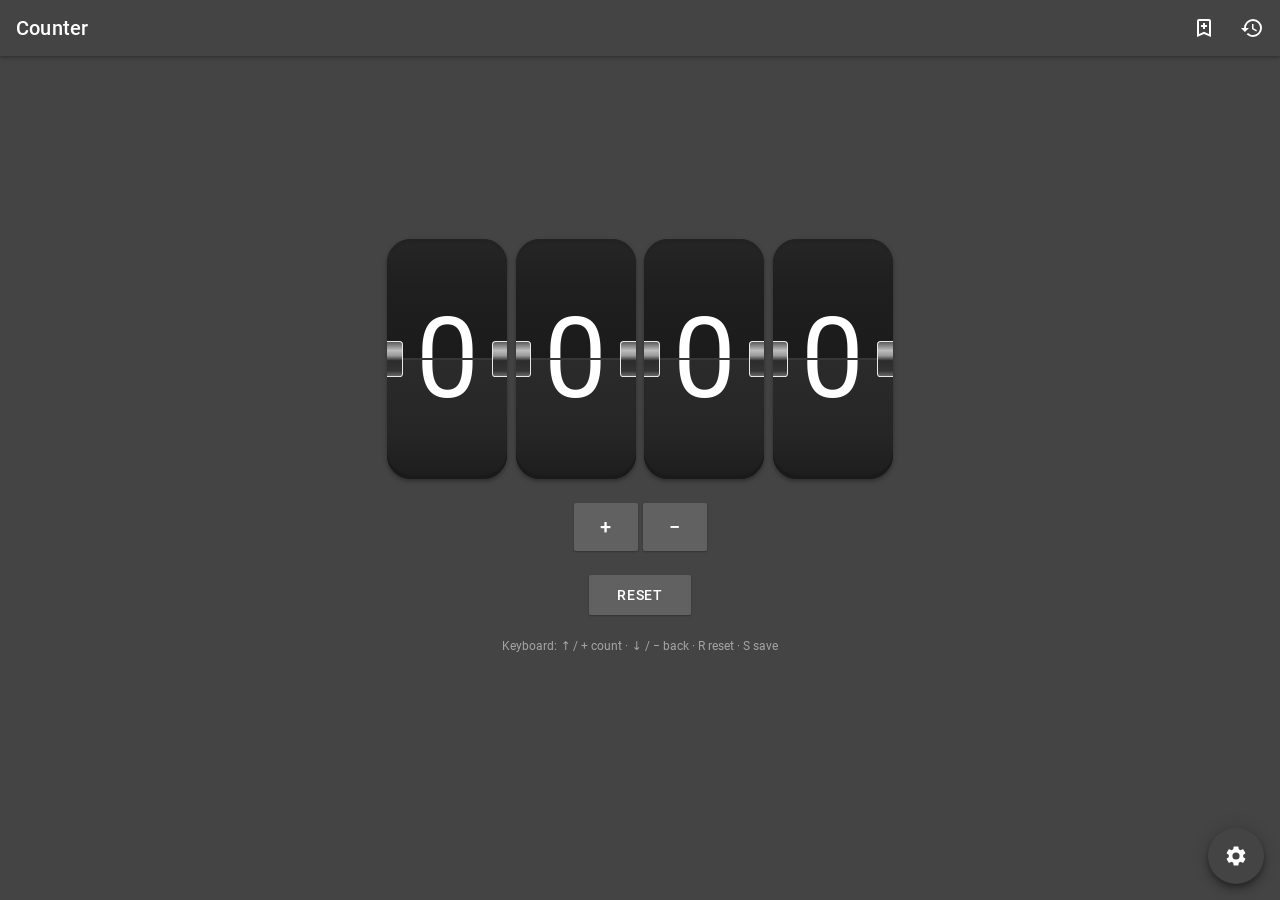
==== web/index.html @ b93887cb "Add web edition of Counter (PWA for Cloudflare Pages) Rebuilds the Sketchware Android app as a stati" ====
<!doctype html>
<html lang="de">
<head>
  <meta charset="utf-8">
  <meta name="viewport" content="width=device-width, initial-scale=1, viewport-fit=cover">
  <title>Counter</title>
  <meta name="description" content="Counter – ein Zähler im Rolodex-/Flip-Clock-Design. Die Web-Version der Android-App von 2021.">
  <meta name="theme-color" content="#444444">
  <meta name="color-scheme" content="dark">
  <meta property="og:title" content="Counter">
  <meta property="og:description" content="Ein Zähler im Flip-Clock-Design – Nostalgie, revived.">
  <meta property="og:image" content="img/og.jpg">
  <meta property="og:type" content="website">
  <link rel="manifest" href="manifest.webmanifest">
  <link rel="icon" href="favicon.ico" sizes="32x32">
  <link rel="icon" href="icons/favicon-48.png" type="image/png" sizes="48x48">
  <link rel="apple-touch-icon" href="icons/apple-touch-icon.png">
  <link rel="preload" href="fonts/roboto-latin-400-normal.woff2" as="font" type="font/woff2" crossorigin>
  <link rel="stylesheet" href="styles.css">
  <script src="config.js" defer></script>
  <script src="app.js" defer></script>
</head>
<body>
  <!-- Icon-Sprite (Material-Stil, passend zu den Original-Icons) -->
  <svg width="0" height="0" class="sprite" aria-hidden="true">
    <symbol id="i-back" viewBox="0 0 24 24"><path d="M20 11H7.83l5.59-5.59L12 4l-8 8 8 8 1.41-1.41L7.83 13H20v-2z"/></symbol>
    <symbol id="i-chevron-left" viewBox="0 0 24 24"><path d="M15.41 16.59 10.83 12l4.58-4.59L14 6l-6 6 6 6 1.41-1.41z"/></symbol>
    <symbol id="i-settings" viewBox="0 0 24 24"><path d="M19.14 12.94c.04-.3.06-.61.06-.94 0-.32-.02-.64-.07-.94l2.03-1.58a.49.49 0 0 0 .12-.61l-1.92-3.32a.49.49 0 0 0-.59-.22l-2.39.96c-.5-.38-1.03-.7-1.62-.94l-.36-2.54a.48.48 0 0 0-.48-.41h-3.84c-.24 0-.43.17-.47.41l-.36 2.54c-.59.24-1.13.57-1.62.94l-2.39-.96a.48.48 0 0 0-.59.22L2.74 8.87c-.12.21-.08.47.12.61l2.03 1.58c-.05.3-.09.63-.09.94s.02.64.07.94l-2.03 1.58a.49.49 0 0 0-.12.61l1.92 3.32c.12.22.37.29.59.22l2.39-.96c.5.38 1.03.7 1.62.94l.36 2.54c.05.24.24.41.48.41h3.84c.24 0 .44-.17.47-.41l.36-2.54c.59-.24 1.13-.56 1.62-.94l2.39.96c.22.08.47 0 .59-.22l1.92-3.32a.48.48 0 0 0-.12-.61l-2.01-1.58zM12 15.6A3.6 3.6 0 1 1 12 8.4a3.6 3.6 0 0 1 0 7.2z"/></symbol>
    <symbol id="i-save" viewBox="0 0 24 24"><path d="M17 3H7c-1.1 0-2 .9-2 2v16l7-3 7 3V5c0-1.1-.9-2-2-2zm0 15-5-2.18L7 18V5h10v13z"/><path d="M11 7h2v2h2v2h-2v2h-2v-2H9V9h2z"/></symbol>
    <symbol id="i-list" viewBox="0 0 24 24"><path d="M13 3a9 9 0 0 0-9 9H1l3.89 3.89.07.14L9 12H6c0-3.87 3.13-7 7-7s7 3.13 7 7-3.13 7-7 7c-1.93 0-3.68-.79-4.94-2.06l-1.42 1.42A8.95 8.95 0 0 0 13 21a9 9 0 0 0 0-18zm-1 5v5l4.28 2.54.72-1.21-3.5-2.08V8H12z"/></symbol>
    <symbol id="i-heart" viewBox="0 0 24 24"><path d="M16.5 3c-1.74 0-3.41.81-4.5 2.09C10.91 3.81 9.24 3 7.5 3 4.42 3 2 5.42 2 8.5c0 3.78 3.4 6.86 8.55 11.54L12 21.35l1.45-1.32C18.6 15.36 22 12.28 22 8.5 22 5.42 19.58 3 16.5 3zm-4.4 15.55-.1.1-.1-.1C7.14 14.24 4 11.39 4 8.5 4 6.5 5.5 5 7.5 5c1.54 0 3.04.99 3.57 2.36h1.87C13.46 5.99 14.96 5 16.5 5c2 0 3.5 1.5 3.5 3.5 0 2.89-3.14 5.74-7.9 10.05z"/></symbol>
    <symbol id="i-info" viewBox="0 0 24 24"><path d="M11 7h2v2h-2zm0 4h2v6h-2zm1-9C6.48 2 2 6.48 2 12s4.48 10 10 10 10-4.48 10-10S17.52 2 12 2zm0 18c-4.41 0-8-3.59-8-8s3.59-8 8-8 8 3.59 8 8-3.59 8-8 8z"/></symbol>
    <symbol id="i-web" viewBox="0 0 24 24"><path d="M12 2C6.48 2 2 6.48 2 12s4.48 10 10 10 10-4.48 10-10S17.52 2 12 2zm6.93 6h-2.95a15.65 15.65 0 0 0-1.38-3.56A8.03 8.03 0 0 1 18.93 8zM12 4.04c.83 1.2 1.48 2.53 1.91 3.96h-3.82c.43-1.43 1.08-2.76 1.91-3.96zM4.26 14C4.1 13.36 4 12.69 4 12s.1-1.36.26-2h3.38c-.08.66-.14 1.32-.14 2s.06 1.34.14 2H4.26zm.82 2h2.95c.32 1.25.78 2.45 1.38 3.56A7.99 7.99 0 0 1 5.08 16zm2.95-8H5.08a7.99 7.99 0 0 1 4.33-3.56A15.65 15.65 0 0 0 8.03 8zM12 19.96c-.83-1.2-1.48-2.53-1.91-3.96h3.82c-.43 1.43-1.08 2.76-1.91 3.96zM14.34 14H9.66c-.09-.66-.16-1.32-.16-2s.07-1.35.16-2h4.68c.09.65.16 1.32.16 2s-.07 1.34-.16 2zm.25 5.56c.6-1.11 1.06-2.31 1.38-3.56h2.95a8.03 8.03 0 0 1-4.33 3.56zM16.36 14c.08-.66.14-1.32.14-2s-.06-1.34-.14-2h3.38c.16.64.26 1.31.26 2s-.1 1.36-.26 2h-3.38z"/></symbol>
    <symbol id="i-vibrate" viewBox="0 0 24 24"><path d="M0 15h2V9H0v6zm3 2h2V7H3v10zm19-8v6h2V9h-2zm-3 8h2V7h-2v10zM16.5 3h-9C6.67 3 6 3.67 6 4.5v15c0 .83.67 1.5 1.5 1.5h9c.83 0 1.5-.67 1.5-1.5v-15c0-.83-.67-1.5-1.5-1.5zM16 19H8V5h8v14z"/></symbol>
    <symbol id="i-sound" viewBox="0 0 24 24"><path d="M3 9v6h4l5 5V4L7 9H3zm13.5 3A4.5 4.5 0 0 0 14 7.97v8.05c1.48-.73 2.5-2.25 2.5-4.02zM14 3.23v2.06c2.89.86 5 3.54 5 6.71s-2.11 5.85-5 6.71v2.06c4.01-.91 7-4.49 7-8.77s-2.99-7.86-7-8.77z"/></symbol>
    <symbol id="i-sun" viewBox="0 0 24 24"><path d="M12 7a5 5 0 1 0 0 10 5 5 0 0 0 0-10zM2 13h2a1 1 0 0 0 0-2H2a1 1 0 0 0 0 2zm18 0h2a1 1 0 0 0 0-2h-2a1 1 0 0 0 0 2zM11 2v2a1 1 0 0 0 2 0V2a1 1 0 0 0-2 0zm0 18v2a1 1 0 0 0 2 0v-2a1 1 0 0 0-2 0zM5.99 4.58a1 1 0 0 0-1.41 1.41l1.06 1.06a1 1 0 0 0 1.41-1.41L5.99 4.58zm12.37 12.37a1 1 0 0 0-1.41 1.41l1.06 1.06a1 1 0 0 0 1.41-1.41l-1.06-1.06zm1.06-10.96a1 1 0 0 0-1.41-1.41l-1.06 1.06a1 1 0 0 0 1.41 1.41l1.06-1.06zM7.05 18.36a1 1 0 0 0-1.41-1.41l-1.06 1.06a1 1 0 0 0 1.41 1.41l1.06-1.06z"/></symbol>
    <symbol id="i-lang" viewBox="0 0 24 24"><path d="m12.87 15.07-2.54-2.51.03-.03A17.52 17.52 0 0 0 14.07 6H17V4h-7V2H8v2H1v1.99h11.17C11.5 7.92 10.44 9.75 9 11.35 8.07 10.32 7.3 9.19 6.69 8h-2c.73 1.63 1.73 3.17 2.98 4.56l-5.09 5.02L4 19l5-5 3.11 3.11.76-2.04zM18.5 10h-2L12 22h2l1.12-3h4.75L21 22h2l-4.5-12zm-2.62 7 1.62-4.33L19.12 17h-3.24z"/></symbol>
    <symbol id="i-digits" viewBox="0 0 24 24"><path d="M4 5h4v14H4zm6 0h4v14h-4zm6 0h4v14h-4z" opacity=".35"/><path d="M5 9h2v1H5zm6 0h2v1h-2zm6 0h2v1h-2zM3 11.5h18v1H3z"/></symbol>
    <symbol id="i-delete" viewBox="0 0 24 24"><path d="M6 19c0 1.1.9 2 2 2h8c1.1 0 2-.9 2-2V7H6v12zM8 9h8v10H8V9zm7.5-5-1-1h-5l-1 1H5v2h14V4h-3.5z"/></symbol>
    <symbol id="i-edit" viewBox="0 0 24 24"><path d="M3 17.25V21h3.75L17.81 9.94l-3.75-3.75L3 17.25zM5.92 19H5v-.92l9.06-9.06.92.92L5.92 19zM20.71 5.63l-2.34-2.34a1 1 0 0 0-1.41 0l-1.83 1.83 3.75 3.75 1.83-1.83a1 1 0 0 0 0-1.41z"/></symbol>
    <symbol id="i-restore" viewBox="0 0 24 24"><path d="M12 5V1L7 6l5 5V7c3.31 0 6 2.69 6 6s-2.69 6-6 6-6-2.69-6-6H4c0 4.42 3.58 8 8 8s8-3.58 8-8-3.58-8-8-8z"/></symbol>
    <symbol id="i-download" viewBox="0 0 24 24"><path d="M19 9h-4V3H9v6H5l7 7 7-7zM5 18v2h14v-2H5z"/></symbol>
    <symbol id="i-sweep" viewBox="0 0 24 24"><path d="M15 16h4v2h-4zm0-8h7v2h-7zm0 4h6v2h-6zM3 18c0 1.1.9 2 2 2h6c1.1 0 2-.9 2-2V8H3v10zm2-8h6v8H5v-8zm5-6H6L5 5H2v2h12V5h-3z"/></symbol>
    <symbol id="i-gavel" viewBox="0 0 24 24"><path d="M1 21h12v2H1zM5.24 8.07l2.83-2.83 14.14 14.14-2.83 2.83zM12.32 1l5.66 5.66-2.83 2.83-5.66-5.66zM3.83 9.48l5.66 5.66-2.83 2.83L1 12.31z"/></symbol>
    <symbol id="i-install" viewBox="0 0 24 24"><path d="M17 1.01 7 1c-1.1 0-2 .9-2 2v18c0 1.1.9 2 2 2h10c1.1 0 2-.9 2-2V3c0-1.1-.9-1.99-2-1.99zM17 19H7V5h10v14zm-1-6h-3V8h-2v5H8l4 4 4-4z"/></symbol>
  </svg>

  <div class="app" id="app">
    <!-- Toolbar wie in der Android-App -->
    <header class="toolbar">
      <button class="icon-btn" id="tb-back" type="button" hidden data-i18n-label="back">
        <svg><use href="#i-back"/></svg>
      </button>
      <h1 class="toolbar-title" id="tb-title">Counter</h1>
      <div class="toolbar-actions" id="tb-actions-main">
        <button class="icon-btn" id="btn-save" type="button" data-i18n-label="saveResult">
          <svg><use href="#i-save"/></svg>
        </button>
        <button class="icon-btn" id="btn-results" type="button" data-i18n-label="results">
          <svg><use href="#i-list"/></svg>
        </button>
      </div>
      <div class="toolbar-actions" id="tb-actions-results" hidden>
        <button class="icon-btn" id="btn-export" type="button" data-i18n-label="exportCsv">
          <svg><use href="#i-download"/></svg>
        </button>
        <button class="icon-btn" id="btn-clear-results" type="button" data-i18n-label="clearResults">
          <svg><use href="#i-sweep"/></svg>
        </button>
      </div>
    </header>

    <main class="views">
      <!-- ============ Zähler ============ -->
      <section class="view" id="view-main" data-view="main">
        <div class="counter-wrap">
          <button class="flaps" id="flaps" type="button"></button>
          <div class="row">
            <button class="btn btn-count" id="btn-plus" type="button" data-i18n-label="plus">+</button>
            <button class="btn btn-count" id="btn-minus" type="button" data-i18n-label="minus">−</button>
          </div>
          <div class="row">
            <button class="btn btn-reset" id="btn-reset" type="button" data-i18n="reset">RESET</button>
          </div>
          <p class="hint" id="kbd-hint" data-i18n="kbdHint"></p>
        </div>
        <button class="fab" id="fab-settings" type="button" data-i18n-label="settings">
          <svg><use href="#i-settings"/></svg>
        </button>
      </section>

      <!-- ============ Zahl setzen ============ -->
      <section class="view" id="view-set" data-view="set" hidden>
        <form class="set-form" id="set-form" autocomplete="off">
          <h2 class="set-title" data-i18n="setCount">Zahl setzen</h2>
          <div class="set-inputs" id="set-inputs"></div>
          <p class="set-help" data-i18n="setHelp"></p>
          <div class="row">
            <button class="btn btn-wide" type="submit" data-i18n="apply">Übernehmen</button>
          </div>
        </form>
      </section>

      <!-- ============ Einstellungen ============ -->
      <section class="view view-scroll" id="view-settings" data-view="settings" hidden>
        <div class="list">
          <h3 class="list-header" data-i18n="secView">Ansicht</h3>

          <label class="item">
            <img class="item-icon" src="img/size.png" alt="">
            <span class="item-text"><span class="item-title" data-i18n="seniorMode">Seniorenmodus</span>
              <span class="item-sub" data-i18n="seniorModeSub"></span></span>
            <input class="switch" type="checkbox" id="opt-senior">
          </label>

          <div class="item item-boxes" id="senior-options">
            <span class="item-icon"></span>
            <div class="item-text">
              <span class="item-title" data-i18n="btnSize">Tastengröße</span>
              <div class="boxes" role="radiogroup" data-setting="btnSize" data-i18n-label="btnSize">
                <button type="button" class="box" role="radio" data-value="l" data-i18n="sizeL"></button>
                <button type="button" class="box" role="radio" data-value="xl" data-i18n="sizeXL"></button>
                <button type="button" class="box" role="radio" data-value="xxl" data-i18n="sizeXXL"></button>
              </div>
              <span class="item-title" data-i18n="fontSize">Schriftgröße der Tasten</span>
              <div class="boxes" role="radiogroup" data-setting="fontSize" data-i18n-label="fontSize">
                <button type="button" class="box" role="radio" data-value="l" data-i18n="sizeL"></button>
                <button type="button" class="box" role="radio" data-value="xl" data-i18n="sizeXL"></button>
                <button type="button" class="box" role="radio" data-value="xxl" data-i18n="sizeXXL"></button>
              </div>
            </div>
          </div>

          <div class="item item-boxes">
            <svg class="item-icon"><use href="#i-digits"/></svg>
            <div class="item-text">
              <span class="item-title" data-i18n="digits">Anzahl der Stellen</span>
              <div class="boxes" role="radiogroup" data-setting="digits" data-i18n-label="digits">
                <button type="button" class="box" role="radio" data-value="3">3</button>
                <button type="button" class="box" role="radio" data-value="4">4</button>
                <button type="button" class="box" role="radio" data-value="5">5</button>
                <button type="button" class="box" role="radio" data-value="6">6</button>
              </div>
            </div>
          </div>

          <h3 class="list-header" data-i18n="secControl">Bedienung</h3>

          <label class="item" id="item-vibrate">
            <svg class="item-icon"><use href="#i-vibrate"/></svg>
            <span class="item-text"><span class="item-title" data-i18n="vibrate">Vibration</span>
              <span class="item-sub" data-i18n="vibrateSub"></span></span>
            <input class="switch" type="checkbox" id="opt-vibrate">
          </label>
          <label class="item">
            <svg class="item-icon"><use href="#i-sound"/></svg>
            <span class="item-text"><span class="item-title" data-i18n="sound">Klickgeräusch</span>
              <span class="item-sub" data-i18n="soundSub"></span></span>
            <input class="switch" type="checkbox" id="opt-sound">
          </label>
          <label class="item" id="item-wakelock">
            <svg class="item-icon"><use href="#i-sun"/></svg>
            <span class="item-text"><span class="item-title" data-i18n="wakeLock">Bildschirm anlassen</span>
              <span class="item-sub" data-i18n="wakeLockSub"></span></span>
            <input class="switch" type="checkbox" id="opt-wakelock">
          </label>
          <div class="item item-boxes">
            <svg class="item-icon"><use href="#i-lang"/></svg>
            <div class="item-text">
              <span class="item-title" data-i18n="language">Sprache</span>
              <div class="boxes" role="radiogroup" data-setting="lang" data-i18n-label="language">
                <button type="button" class="box" role="radio" data-value="auto" data-i18n="langAuto"></button>
                <button type="button" class="box" role="radio" data-value="de">Deutsch</button>
                <button type="button" class="box" role="radio" data-value="en">English</button>
              </div>
            </div>
          </div>

          <div id="sec-support">
            <h3 class="list-header" data-i18n="secSupport">Unterstützen</h3>
            <a class="item" id="link-donate" target="_blank" rel="noopener">
              <svg class="item-icon item-icon-accent"><use href="#i-heart"/></svg>
              <span class="item-text"><span class="item-title" data-i18n="donate">Spenden</span>
                <span class="item-sub" data-i18n="donateSub"></span></span>
            </a>
          </div>

          <h3 class="list-header" data-i18n="secAbout">Über Counter</h3>
          <a class="item" href="#/info">
            <svg class="item-icon"><use href="#i-info"/></svg>
            <span class="item-text"><span class="item-title" data-i18n="appInfo">App-Info</span>
              <span class="item-sub" id="settings-version"></span></span>
          </a>
          <a class="item" id="link-source" target="_blank" rel="noopener">
            <img class="item-icon" src="img/os_code.png" alt="">
            <span class="item-text"><span class="item-title" data-i18n="sourceCode">Quellcode</span>
              <span class="item-sub" id="link-source-sub"></span></span>
          </a>
          <a class="item" id="link-issues" target="_blank" rel="noopener">
            <img class="item-icon" src="img/bug.png" alt="">
            <span class="item-text"><span class="item-title" data-i18n="reportIssue">Problem melden</span></span>
          </a>
          <a class="item" id="link-website" target="_blank" rel="noopener">
            <svg class="item-icon"><use href="#i-web"/></svg>
            <span class="item-text"><span class="item-title" data-i18n="website">Meine Website</span>
              <span class="item-sub" id="link-website-sub"></span></span>
          </a>
          <button class="item" type="button" id="btn-install" hidden>
            <svg class="item-icon"><use href="#i-install"/></svg>
            <span class="item-text"><span class="item-title" data-i18n="install">Als App installieren</span>
              <span class="item-sub" data-i18n="installSub"></span></span>
          </button>

          <h3 class="list-header" data-i18n="secData">Daten</h3>
          <button class="item" type="button" id="btn-wipe">
            <svg class="item-icon"><use href="#i-delete"/></svg>
            <span class="item-text"><span class="item-title" data-i18n="wipe">Alle Daten löschen</span>
              <span class="item-sub" data-i18n="wipeSub"></span></span>
          </button>
        </div>
        <button class="fab" id="fab-back" type="button" data-i18n-label="back">
          <svg><use href="#i-chevron-left"/></svg>
        </button>
      </section>

      <!-- ============ Ergebnisse ============ -->
      <section class="view view-scroll" id="view-results" data-view="results" hidden>
        <ul class="results" id="results-list"></ul>
        <div class="empty" id="results-empty">
          <svg><use href="#i-list"/></svg>
          <p data-i18n="noResults"></p>
        </div>
      </section>

      <!-- ============ Info (wie bei WhatsApp/Hauk) ============ -->
      <section class="view view-scroll" id="view-info" data-view="info" hidden>
        <div class="info">
          <img class="info-logo" src="img/logo.png" alt="" width="128" height="128">
          <h2 class="info-name">Counter</h2>
          <p class="info-version" id="info-version"></p>
          <p class="info-tagline" data-i18n="tagline"></p>

          <div class="info-card">
            <p data-i18n="story"></p>
          </div>

          <details class="info-card">
            <summary data-i18n="whatsNew">Was ist neu</summary>
            <ul class="changelog" id="changelog"></ul>
          </details>

          <details class="info-card">
            <summary data-i18n="licenses">Lizenzen</summary>
            <p><strong>Counter</strong> – MIT License<br>Copyright © 2021–2026 byZero</p>
            <p><strong>Roboto</strong> – Apache License 2.0<br>Copyright © Google</p>
            <p><a href="LICENSE.txt" target="_blank" rel="noopener" data-i18n="fullLicense"></a></p>
          </details>

          <p class="info-copy">© 2021–2026 <span id="info-author">byZero</span></p>
          <p class="info-links">
            <a id="info-source" target="_blank" rel="noopener">GitHub</a>
            <span id="info-imprint-wrap"> · <a id="info-imprint" target="_blank" rel="noopener" data-i18n="imprint">Impressum</a></span>
          </p>
          <p class="info-made" data-i18n="madeWith"></p>
        </div>
      </section>
    </main>
  </div>

  <!-- Snackbar (wie Material Snackbar in der App) -->
  <div class="snackbar" id="snackbar" role="status" aria-live="polite">
    <span id="snackbar-text"></span>
    <button type="button" id="snackbar-action"></button>
  </div>

  <!-- Dialog -->
  <dialog class="dialog" id="dialog">
    <form method="dialog" id="dialog-form">
      <h2 class="dialog-title" id="dialog-title"></h2>
      <p class="dialog-text" id="dialog-text"></p>
      <input class="dialog-input" id="dialog-input" type="text" maxlength="60" hidden>
      <div class="dialog-actions">
        <button class="text-btn" value="cancel" id="dialog-cancel" type="submit"></button>
        <button class="text-btn text-btn-accent" value="ok" id="dialog-ok" type="submit"></button>
      </div>
    </form>
  </dialog>

  <noscript><p class="noscript">Counter braucht JavaScript. / Counter needs JavaScript.</p></noscript>
</body>
</html>
---- web/styles.css ----
/* Counter – Web-Edition
   Farben 1:1 aus der Android-App (colors.xml / Layouts) */

@font-face { font-family: "Roboto"; font-weight: 300; font-style: normal; font-display: swap; src: url("fonts/roboto-latin-300-normal.woff2") format("woff2"); }
@font-face { font-family: "Roboto"; font-weight: 400; font-style: normal; font-display: swap; src: url("fonts/roboto-latin-400-normal.woff2") format("woff2"); }
@font-face { font-family: "Roboto"; font-weight: 500; font-style: normal; font-display: swap; src: url("fonts/roboto-latin-500-normal.woff2") format("woff2"); }

:root {
  --primary: #444444;        /* colorPrimary + Hintergrund */
  --primary-dark: #212121;   /* colorPrimaryDark */
  --button: #616161;         /* Buttons */
  --button-hover: #6e6e6e;
  --button-active: #757575;
  --accent: #F44336;         /* Rote Kategorie-Überschriften in den Einstellungen */
  --text: #FFFFFF;
  --text-2: #E0E0E0;
  --text-3: #BDBDBD;
  --ripple: rgba(255,255,255,.12);
  --surface: #4d4d4d;
  --focus: #90CAF9;

  /* Zähler-Kacheln */
  --n: 4;
  --cw: min(120px, calc((100vw - 40px) / var(--n) - 6px), calc((100svh - 330px) / 2));
  --gap: max(3px, calc(var(--cw) * .07));

  /* Tasten (normal) */
  --btn-w: 64px;
  --btn-h: 48px;
  --btn-fs: 20px;
  --reset-fs: 14px;

  color-scheme: dark;
}

/* Seniorenmodus – Tastengröße */
body.btn-l   { --btn-w: 110px; --btn-h: 80px; }
body.btn-xl  { --btn-w: 150px; --btn-h: 110px; }
body.btn-xxl { --btn-w: min(42vw, 220px); --btn-h: 150px; }
/* Seniorenmodus – Schriftgröße der Tasten */
body.fs-l   { --btn-fs: 40px; --reset-fs: 20px; }
body.fs-xl  { --btn-fs: 64px; --reset-fs: 26px; }
body.fs-xxl { --btn-fs: 88px; --reset-fs: 32px; }
body.senior { --cw: min(110px, calc((100vw - 40px) / var(--n) - 6px), calc((100svh - 420px) / 2)); }
body.senior.btn-xxl { --cw: min(110px, calc((100vw - 40px) / var(--n) - 6px), calc((100svh - 470px) / 2)); }

*, *::before, *::after { box-sizing: border-box; }
html, body { height: 100%; }
body {
  margin: 0;
  background: var(--primary);
  color: var(--text);
  font-family: Roboto, system-ui, -apple-system, "Segoe UI", Arial, sans-serif;
  font-size: 15px;
  -webkit-font-smoothing: antialiased;
  -webkit-tap-highlight-color: transparent;
  overscroll-behavior: none;
}
[hidden] { display: none !important; }
.sprite { position: absolute; }
button { font: inherit; color: inherit; }
a { color: inherit; }
:focus-visible { outline: 2px solid var(--focus); outline-offset: 2px; }

.app {
  min-height: 100%;
  min-height: 100svh;
  display: flex;
  flex-direction: column;
}

/* ---------- Toolbar ---------- */
.toolbar {
  position: sticky; top: 0; z-index: 10;
  display: flex; align-items: center; gap: 4px;
  min-height: 56px;
  padding: env(safe-area-inset-top) max(4px, env(safe-area-inset-right)) 0 max(4px, env(safe-area-inset-left));
  background: var(--primary);
  box-shadow: 0 2px 4px rgba(0,0,0,.25), 0 0 1px rgba(0,0,0,.3);
}
.toolbar-title {
  flex: 1; margin: 0 0 0 12px;
  font-size: 20px; font-weight: 500; letter-spacing: .01em;
  white-space: nowrap; overflow: hidden; text-overflow: ellipsis;
}
#tb-back:not([hidden]) + .toolbar-title { margin-left: 20px; }
.toolbar-actions { display: flex; }
.icon-btn {
  width: 48px; height: 48px; border: 0; border-radius: 50%;
  background: transparent; display: grid; place-items: center; cursor: pointer;
}
.icon-btn svg { width: 24px; height: 24px; fill: currentColor; }
.icon-btn:hover { background: var(--ripple); }
.icon-btn:active { background: rgba(255,255,255,.2); }

.views { flex: 1; display: flex; flex-direction: column; position: relative; }
.view { flex: 1; display: flex; flex-direction: column; animation: view-in .18s ease-out; }
.view-scroll { padding-bottom: 96px; }
@keyframes view-in { from { opacity: 0; transform: translateY(6px); } }

/* ---------- Zähler ---------- */
.counter-wrap {
  flex: 1;
  display: flex; flex-direction: column; align-items: center; justify-content: center;
  padding: 16px 16px 88px;
  gap: 8px;
}
.row { display: flex; justify-content: center; align-items: center; gap: 5px; padding: 8px; flex-wrap: wrap; }

.flaps {
  display: flex; gap: var(--gap);
  padding: 8px; margin: 0; border: 0; background: none; cursor: pointer;
  border-radius: 12px;
  touch-action: manipulation;
}
.flap {
  position: relative;
  width: var(--cw);
  height: calc(var(--cw) * 2);
  perspective: calc(var(--cw) * 6);
  font-size: calc(var(--cw) * .93);
  font-weight: 400;
  color: var(--text);
  filter: drop-shadow(0 2px 2px rgba(0,0,0,.35));
}
/* Kachel-Hälften – nachgebaut nach counter_bg_1.png */
.half, .leaf {
  position: absolute; left: 0; right: 0;
  height: 50%;
  overflow: hidden;
  backface-visibility: hidden;
}
.half.top, .leaf.top {
  top: 0;
  border-radius: calc(var(--cw) * .2) calc(var(--cw) * .2) 0 0;
  background: linear-gradient(#262626, #1f1f1f 40%, #1b1b1b);
  box-shadow: inset 0 calc(var(--cw) * .035) 0 #232323;
  transform-origin: 50% 100%;
}
.half.bottom, .leaf.bottom {
  bottom: 0;
  border-radius: 0 0 calc(var(--cw) * .2) calc(var(--cw) * .2);
  background: linear-gradient(#2b2b2b, #262626 60%, #1d1d1d);
  box-shadow: inset 0 calc(var(--cw) * -.035) 0 #1a1a1a;
  transform-origin: 50% 0;
}
.half span, .leaf span {
  position: absolute; left: 0; right: 0;
  height: 200%;
  display: flex; align-items: center; justify-content: center;
  line-height: 1;
  font-variant-numeric: tabular-nums;
  user-select: none;
}
.half.bottom span, .leaf.bottom span { top: -100%; }
.leaf { z-index: 2; }
.leaf.top { box-shadow: none; }
/* Scharnier mit den Metall-Laschen */
.hinge {
  position: absolute; z-index: 3; left: 0; right: 0; top: 50%;
  height: 2px; transform: translateY(-1px);
  background: linear-gradient(#141414, #5a5a5a 50%, #141414);
  pointer-events: none;
}
.hinge::before, .hinge::after {
  content: ""; position: absolute; top: 50%;
  width: calc(var(--cw) * .13); height: calc(var(--cw) * .3);
  transform: translateY(-50%);
  border: max(1px, calc(var(--cw) * .012)) solid #e8e8e8;
  border-radius: calc(var(--cw) * .03);
  background: linear-gradient(#5b5b5b, #bdbdbd 25%, #9a9a9a 40%, #2c2c2c 55%, #343434 85%, #6a6a6a);
}
.hinge::before { left: 0; border-left: 0; border-radius: 0 calc(var(--cw) * .03) calc(var(--cw) * .03) 0; }
.hinge::after  { right: 0; border-right: 0; border-radius: calc(var(--cw) * .03) 0 0 calc(var(--cw) * .03); }

/* ---------- Buttons ---------- */
.btn {
  min-width: var(--btn-w); min-height: var(--btn-h);
  padding: 8px 16px; border: 0; border-radius: 2px;
  background: var(--button); color: var(--text);
  font-size: var(--btn-fs); font-weight: 500; line-height: 1;
  cursor: pointer; user-select: none; touch-action: manipulation;
  box-shadow: 0 1px 2px rgba(0,0,0,.25);
  transition: background-color .12s, transform .06s;
}
.btn:hover { background: var(--button-hover); }
.btn:active, .btn.is-pressed { background: var(--button-active); transform: scale(.97); }
.btn-count { -webkit-touch-callout: none; }
.btn-reset { font-size: var(--reset-fs); letter-spacing: .06em; min-height: max(40px, calc(var(--btn-h) * .7)); min-width: calc(var(--btn-w) * 1.6); }
.btn-wide { min-width: 160px; font-size: 15px; letter-spacing: .04em; min-height: 44px; }

.hint { margin: 8px 0 0; color: var(--text-3); font-size: 12px; text-align: center; opacity: .8; }
@media (hover: none) { .hint { display: none; } }

/* FAB */
.fab {
  position: fixed; z-index: 9;
  right: max(16px, env(safe-area-inset-right)); bottom: max(16px, env(safe-area-inset-bottom));
  width: 56px; height: 56px; border: 0; border-radius: 50%;
  background: var(--primary); color: #fff;
  display: grid; place-items: center; cursor: pointer;
  box-shadow: 0 3px 5px -1px rgba(0,0,0,.3), 0 6px 10px rgba(0,0,0,.22), 0 1px 18px rgba(0,0,0,.18);
  transition: box-shadow .15s, background-color .15s;
}
.fab:hover { background: #4f4f4f; }
.fab:active { box-shadow: 0 7px 8px -4px rgba(0,0,0,.3), 0 12px 17px 2px rgba(0,0,0,.22); }
.fab svg { width: 24px; height: 24px; fill: currentColor; }

/* ---------- Zahl setzen ---------- */
.set-form { display: flex; flex-direction: column; align-items: center; padding: 24px 16px; gap: 8px; }
.set-title { margin: 8px 0; font-size: 18px; font-weight: 500; }
.set-inputs { display: flex; gap: 8px; padding: 8px; }
.set-inputs input {
  width: min(56px, calc((100vw - 64px) / var(--n) - 8px)); height: 72px;
  border: 0; border-bottom: 2px solid var(--text-3); border-radius: 4px 4px 0 0;
  background: rgba(0,0,0,.18); color: #fff;
  font: 400 36px/1 Roboto, system-ui, sans-serif; text-align: center;
  caret-color: var(--accent);
}
.set-inputs input::placeholder { color: #9e9e9e; font-size: 13px; }
.set-inputs input:focus { outline: none; border-bottom-color: var(--accent); background: rgba(0,0,0,.28); }
.set-help { margin: 0 0 8px; color: var(--text-3); font-size: 13px; text-align: center; max-width: 320px; }

/* ---------- Einstellungen (Liste wie in der App / Hauk) ---------- */
.list { padding: 8px 0; max-width: 720px; width: 100%; margin: 0 auto; }
.list-header {
  margin: 0; padding: 16px 16px 6px;
  color: var(--accent); font-size: 13px; font-weight: 500; letter-spacing: .02em;
}
.item {
  display: flex; align-items: center; gap: 18px;
  width: 100%; min-height: 64px; padding: 8px 16px;
  border: 0; background: none; text-align: left; text-decoration: none;
  cursor: pointer; transition: background-color .12s;
}
.item:hover { background: var(--ripple); }
.item-boxes { cursor: default; align-items: flex-start; padding-top: 12px; padding-bottom: 12px; }
.item-boxes:hover { background: none; }
.item-icon { flex: none; width: 40px; height: 40px; fill: #fff; object-fit: contain; }
.item-boxes .item-icon { margin-top: 2px; }
.item-icon-accent { fill: var(--accent); }
.item-text { flex: 1; min-width: 0; display: flex; flex-direction: column; gap: 3px; }
.item-title { font-size: 14px; font-weight: 500; }
.item-sub { font-size: 13px; color: var(--text-2); overflow-wrap: anywhere; }
.item-sub:empty { display: none; }
.item-boxes .item-title + .boxes { margin-top: 6px; }
.item-boxes .boxes + .item-title { margin-top: 14px; }

/* Switch (Material) */
.switch {
  flex: none; appearance: none; -webkit-appearance: none; margin: 0;
  position: relative; width: 36px; height: 14px; border-radius: 7px;
  background: #9e9e9e80; cursor: pointer; transition: background-color .15s;
}
.switch::before {
  content: ""; position: absolute; top: 50%; left: -2px;
  width: 20px; height: 20px; border-radius: 50%;
  transform: translateY(-50%);
  background: #ececec; box-shadow: 0 1px 3px rgba(0,0,0,.45);
  transition: left .15s, background-color .15s;
}
.switch:checked { background: #f4433680; }
.switch:checked::before { left: 18px; background: var(--accent); }

/* Kästchen, die sich gegenseitig deaktivieren */
.boxes { display: flex; flex-wrap: wrap; gap: 8px; }
.box {
  display: inline-flex; align-items: center; gap: 8px;
  min-height: 40px; padding: 6px 12px 6px 8px;
  border: 1px solid #6a6a6a; border-radius: 4px;
  background: rgba(0,0,0,.12); color: var(--text-2);
  font-size: 14px; cursor: pointer;
  transition: border-color .12s, background-color .12s, color .12s;
}
.box::before {
  content: ""; width: 18px; height: 18px; flex: none;
  border: 2px solid #bdbdbd; border-radius: 2px;
  background: transparent center / 14px no-repeat;
  transition: background-color .12s, border-color .12s;
}
.box:hover { border-color: #9e9e9e; }
.box[aria-checked="true"] { border-color: var(--accent); color: #fff; background: rgba(244,67,54,.12); }
.box[aria-checked="true"]::before {
  border-color: var(--accent); background-color: var(--accent);
  background-image: url("data:image/svg+xml,%3Csvg xmlns='http://www.w3.org/2000/svg' viewBox='0 0 24 24'%3E%3Cpath fill='%23fff' d='M9 16.17 4.83 12l-1.42 1.41L9 19 21 7l-1.41-1.41z'/%3E%3C/svg%3E");
}
#senior-options { transition: opacity .15s; }
#senior-options.is-disabled { opacity: .45; pointer-events: none; }

/* ---------- Ergebnisse ---------- */
.results { list-style: none; margin: 0 auto; padding: 8px 0; max-width: 720px; width: 100%; }
.result {
  display: flex; align-items: center; gap: 14px;
  padding: 10px 8px 10px 16px; min-height: 72px;
  border-bottom: 1px solid rgba(255,255,255,.06);
}
.result-value {
  flex: none; display: flex; gap: 2px;
}
.mini {
  width: 20px; height: 34px; border-radius: 4px;
  display: grid; place-items: center;
  background: linear-gradient(#202020 50%, #2a2a2a 50%);
  font-size: 22px; line-height: 1; font-variant-numeric: tabular-nums;
  position: relative;
}
.mini::after { content: ""; position: absolute; left: 0; right: 0; top: 50%; height: 1px; background: #4a4a4a; }
.result-text { flex: 1; min-width: 0; display: flex; flex-direction: column; gap: 3px; }
.result-name { font-weight: 500; font-size: 14px; overflow: hidden; text-overflow: ellipsis; white-space: nowrap; }
.result-date { font-size: 12px; color: var(--text-3); }
.result-actions { display: flex; flex: none; }
.result-actions .icon-btn { width: 40px; height: 40px; }
.result-actions .icon-btn svg { width: 20px; height: 20px; }
.empty { flex: 1; display: flex; flex-direction: column; align-items: center; justify-content: center; gap: 8px; padding: 48px 24px; color: var(--text-3); text-align: center; }
.empty svg { width: 56px; height: 56px; fill: currentColor; opacity: .6; }
.empty p { max-width: 300px; margin: 0; line-height: 1.5; }

/* ---------- Info ---------- */
.info { display: flex; flex-direction: column; align-items: center; padding: 32px 16px 24px; text-align: center; max-width: 560px; margin: 0 auto; width: 100%; }
.info-logo { width: 128px; height: 128px; border-radius: 28px; background: #3b3b3b; box-shadow: 0 4px 16px rgba(0,0,0,.35); }
.info-name { margin: 18px 0 2px; font-size: 26px; font-weight: 500; }
.info-version { margin: 0; color: var(--text-2); font-size: 14px; }
.info-tagline { margin: 6px 0 20px; color: var(--text-3); font-size: 13px; }
.info-card {
  width: 100%; margin: 6px 0; padding: 14px 16px;
  background: rgba(0,0,0,.16); border-radius: 8px; text-align: left; line-height: 1.55; font-size: 14px; color: var(--text-2);
}
.info-card p { margin: 0 0 8px; }
.info-card p:last-child { margin-bottom: 0; }
.info-card summary { cursor: pointer; font-weight: 500; color: #fff; list-style-position: inside; }
.info-card[open] summary { margin-bottom: 10px; }
.info-card a { color: #fff; }
.changelog { margin: 0; padding-left: 20px; }
.changelog li { margin: 3px 0; }
.changelog .ver { display: block; margin: 12px 0 2px -20px; color: var(--accent); font-weight: 500; font-size: 13px; list-style: none; }
.changelog .ver:first-child { margin-top: 0; }
.info-copy { margin: 24px 0 4px; color: var(--text-3); font-size: 13px; }
.info-links { margin: 0; font-size: 13px; color: var(--text-3); }
.info-links a { color: var(--text-2); }
.info-made { margin: 16px 0 0; font-size: 12px; color: #9e9e9e; }

/* ---------- Snackbar ---------- */
.snackbar {
  position: fixed; z-index: 30; left: 50%; bottom: max(16px, env(safe-area-inset-bottom));
  display: flex; align-items: center; gap: 8px;
  width: max-content; max-width: min(568px, calc(100vw - 32px));
  min-height: 48px; padding: 6px 8px 6px 16px;
  background: #323232; color: #fff; border-radius: 4px; font-size: 14px;
  box-shadow: 0 3px 5px -1px rgba(0,0,0,.3), 0 6px 10px rgba(0,0,0,.2);
  transform: translate(-50%, 140%); opacity: 0; pointer-events: none;
  transition: transform .2s ease-out, opacity .2s;
}
.snackbar.is-visible { transform: translate(-50%, 0); opacity: 1; pointer-events: auto; }
body.has-fab .snackbar.is-visible { transform: translate(-50%, calc(-56px - 12px)); }
#snackbar-action { border: 0; background: none; color: #FF8A80; font-weight: 500; text-transform: uppercase; letter-spacing: .04em; padding: 8px; cursor: pointer; border-radius: 4px; }
#snackbar-action:hover { background: var(--ripple); }
#snackbar-action:empty { display: none; }

/* ---------- Dialog ---------- */
.dialog {
  width: min(400px, calc(100vw - 32px)); padding: 0; border: 0; border-radius: 4px;
  background: #424242; color: #fff;
  box-shadow: 0 11px 15px -7px rgba(0,0,0,.3), 0 24px 38px 3px rgba(0,0,0,.22);
}
.dialog::backdrop { background: rgba(0,0,0,.5); }
.dialog form { padding: 24px 24px 8px; }
.dialog-title { margin: 0 0 12px; font-size: 20px; font-weight: 500; }
.dialog-text { margin: 0 0 16px; color: var(--text-2); line-height: 1.5; }
.dialog-text:empty { display: none; }
.dialog-input {
  width: 100%; margin: 0 0 16px; padding: 8px 0;
  border: 0; border-bottom: 2px solid var(--text-3); background: transparent; color: #fff; font: inherit; font-size: 16px;
}
.dialog-input:focus { outline: none; border-bottom-color: var(--accent); }
.dialog-actions { display: flex; justify-content: flex-end; gap: 8px; margin: 0 -16px; }
.text-btn { border: 0; background: none; padding: 10px 12px; border-radius: 4px; font-weight: 500; text-transform: uppercase; letter-spacing: .04em; font-size: 14px; cursor: pointer; color: var(--text-2); }
.text-btn:hover { background: var(--ripple); }
.text-btn-accent { color: #FF8A80; }

.noscript { padding: 24px; text-align: center; }

@media (prefers-reduced-motion: reduce) {
  .view { animation: none; }
  .btn, .snackbar { transition: none; }
}
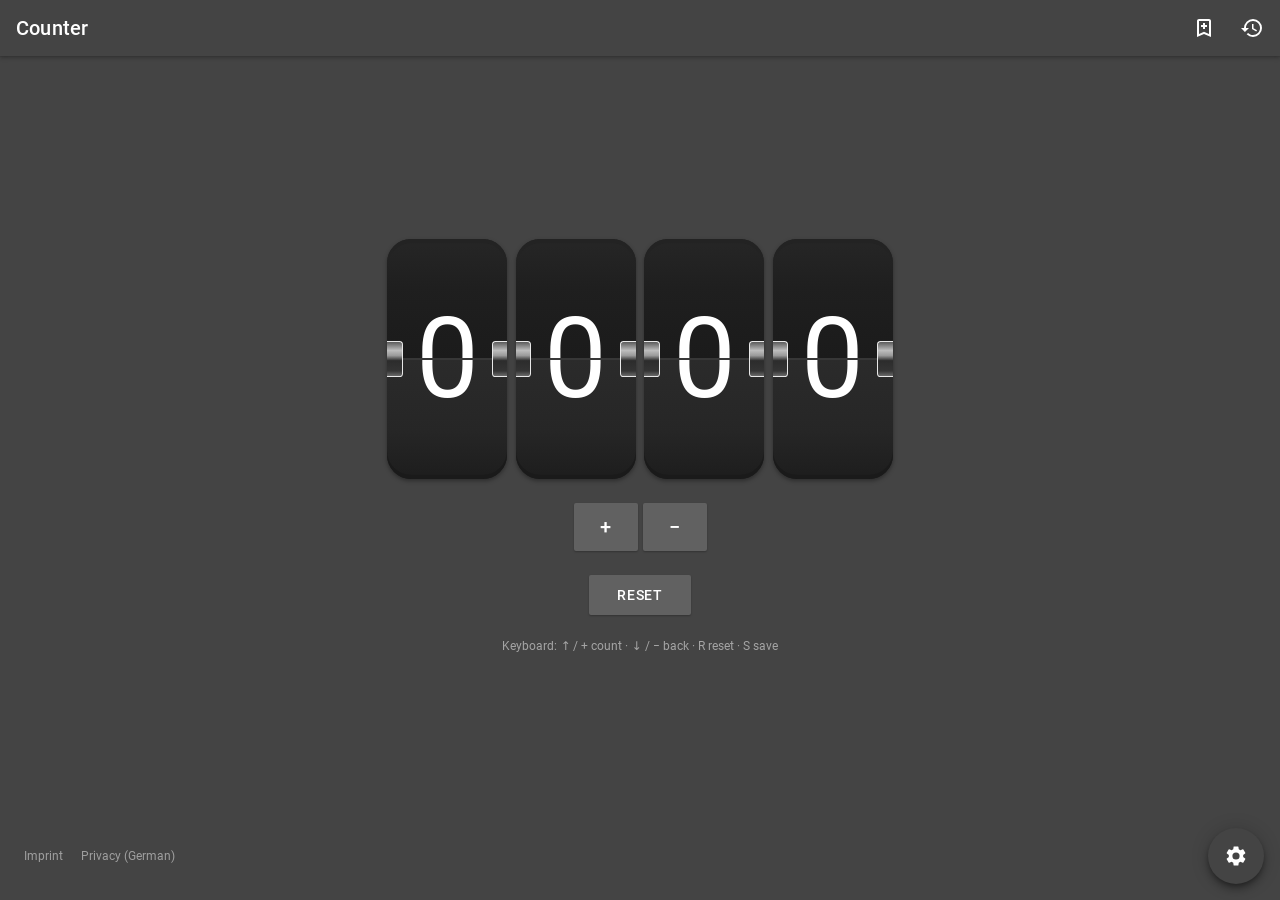
==== commit f18bea64: "Add a privacy policy and link it with the imprint" ====
--- a/web/index.html
+++ b/web/index.html
@@ -36,12 +36,14 @@
     <symbol id="i-sun" viewBox="0 0 24 24"><path d="M12 7a5 5 0 1 0 0 10 5 5 0 0 0 0-10zM2 13h2a1 1 0 0 0 0-2H2a1 1 0 0 0 0 2zm18 0h2a1 1 0 0 0 0-2h-2a1 1 0 0 0 0 2zM11 2v2a1 1 0 0 0 2 0V2a1 1 0 0 0-2 0zm0 18v2a1 1 0 0 0 2 0v-2a1 1 0 0 0-2 0zM5.99 4.58a1 1 0 0 0-1.41 1.41l1.06 1.06a1 1 0 0 0 1.41-1.41L5.99 4.58zm12.37 12.37a1 1 0 0 0-1.41 1.41l1.06 1.06a1 1 0 0 0 1.41-1.41l-1.06-1.06zm1.06-10.96a1 1 0 0 0-1.41-1.41l-1.06 1.06a1 1 0 0 0 1.41 1.41l1.06-1.06zM7.05 18.36a1 1 0 0 0-1.41-1.41l-1.06 1.06a1 1 0 0 0 1.41 1.41l1.06-1.06z"/></symbol>
     <symbol id="i-lang" viewBox="0 0 24 24"><path d="m12.87 15.07-2.54-2.51.03-.03A17.52 17.52 0 0 0 14.07 6H17V4h-7V2H8v2H1v1.99h11.17C11.5 7.92 10.44 9.75 9 11.35 8.07 10.32 7.3 9.19 6.69 8h-2c.73 1.63 1.73 3.17 2.98 4.56l-5.09 5.02L4 19l5-5 3.11 3.11.76-2.04zM18.5 10h-2L12 22h2l1.12-3h4.75L21 22h2l-4.5-12zm-2.62 7 1.62-4.33L19.12 17h-3.24z"/></symbol>
     <symbol id="i-digits" viewBox="0 0 24 24"><path d="M4 5h4v14H4zm6 0h4v14h-4zm6 0h4v14h-4z" opacity=".35"/><path d="M5 9h2v1H5zm6 0h2v1h-2zm6 0h2v1h-2zM3 11.5h18v1H3z"/></symbol>
+    <symbol id="i-palette" viewBox="0 0 24 24"><path d="M12 2C6.49 2 2 6.49 2 12s4.49 10 10 10a2.5 2.5 0 0 0 1.84-4.19c-.24-.27-.34-.53-.34-.81 0-.55.45-1 1-1H16c3.31 0 6-2.69 6-6 0-4.96-4.49-9-10-9zm5.5 11a1.5 1.5 0 1 1 0-3 1.5 1.5 0 0 1 0 3zm-3-4a1.5 1.5 0 1 1 0-3 1.5 1.5 0 0 1 0 3zM5 11.5a1.5 1.5 0 1 1 3 0 1.5 1.5 0 0 1-3 0zm6-4a1.5 1.5 0 1 1-3 0 1.5 1.5 0 0 1 3 0z"/></symbol>
     <symbol id="i-delete" viewBox="0 0 24 24"><path d="M6 19c0 1.1.9 2 2 2h8c1.1 0 2-.9 2-2V7H6v12zM8 9h8v10H8V9zm7.5-5-1-1h-5l-1 1H5v2h14V4h-3.5z"/></symbol>
     <symbol id="i-edit" viewBox="0 0 24 24"><path d="M3 17.25V21h3.75L17.81 9.94l-3.75-3.75L3 17.25zM5.92 19H5v-.92l9.06-9.06.92.92L5.92 19zM20.71 5.63l-2.34-2.34a1 1 0 0 0-1.41 0l-1.83 1.83 3.75 3.75 1.83-1.83a1 1 0 0 0 0-1.41z"/></symbol>
     <symbol id="i-restore" viewBox="0 0 24 24"><path d="M12 5V1L7 6l5 5V7c3.31 0 6 2.69 6 6s-2.69 6-6 6-6-2.69-6-6H4c0 4.42 3.58 8 8 8s8-3.58 8-8-3.58-8-8-8z"/></symbol>
     <symbol id="i-download" viewBox="0 0 24 24"><path d="M19 9h-4V3H9v6H5l7 7 7-7zM5 18v2h14v-2H5z"/></symbol>
     <symbol id="i-sweep" viewBox="0 0 24 24"><path d="M15 16h4v2h-4zm0-8h7v2h-7zm0 4h6v2h-6zM3 18c0 1.1.9 2 2 2h6c1.1 0 2-.9 2-2V8H3v10zm2-8h6v8H5v-8zm5-6H6L5 5H2v2h12V5h-3z"/></symbol>
     <symbol id="i-gavel" viewBox="0 0 24 24"><path d="M1 21h12v2H1zM5.24 8.07l2.83-2.83 14.14 14.14-2.83 2.83zM12.32 1l5.66 5.66-2.83 2.83-5.66-5.66zM3.83 9.48l5.66 5.66-2.83 2.83L1 12.31z"/></symbol>
+    <symbol id="i-shield" viewBox="0 0 24 24"><path d="M12 1 3 5v6c0 5.55 3.84 10.74 9 12 5.16-1.26 9-6.45 9-12V5l-9-4zm7 10c0 4.52-2.98 8.69-7 9.93-4.02-1.24-7-5.41-7-9.93V6.3l7-3.11 7 3.11V11zm-11.59.59L6 13l4 4 8-8-1.41-1.42L10 14.17z"/></symbol>
     <symbol id="i-install" viewBox="0 0 24 24"><path d="M17 1.01 7 1c-1.1 0-2 .9-2 2v18c0 1.1.9 2 2 2h10c1.1 0 2-.9 2-2V3c0-1.1-.9-1.99-2-1.99zM17 19H7V5h10v14zm-1-6h-3V8h-2v5H8l4 4 4-4z"/></symbol>
   </svg>
 
@@ -84,6 +86,10 @@
           </div>
           <p class="hint" id="kbd-hint" data-i18n="kbdHint"></p>
         </div>
+        <nav class="legal-links" id="legal-links" aria-label="Rechtliches">
+          <a id="legal-imprint" target="_blank" rel="noopener" data-i18n="imprint">Impressum</a>
+          <a id="legal-privacy" data-i18n="privacy">Datenschutz</a>
+        </nav>
         <button class="fab" id="fab-settings" type="button" data-i18n-label="settings">
           <svg><use href="#i-settings"/></svg>
         </button>
@@ -105,6 +111,17 @@
       <section class="view view-scroll" id="view-settings" data-view="settings" hidden>
         <div class="list">
           <h3 class="list-header" data-i18n="secView">Ansicht</h3>
+
+          <div class="item item-boxes">
+            <svg class="item-icon"><use href="#i-palette"/></svg>
+            <div class="item-text">
+              <span class="item-title" data-i18n="theme">Design</span>
+              <div class="boxes" role="radiogroup" data-setting="theme" data-i18n-label="theme">
+                <button type="button" class="box" role="radio" data-value="classic" data-i18n="themeClassic"></button>
+                <button type="button" class="box" role="radio" data-value="black" data-i18n="themeBlack"></button>
+              </div>
+            </div>
+          </div>
 
           <label class="item">
             <img class="item-icon" src="img/size.png" alt="">
@@ -205,6 +222,15 @@
             <span class="item-text"><span class="item-title" data-i18n="website">Meine Website</span>
               <span class="item-sub" id="link-website-sub"></span></span>
           </a>
+          <a class="item" id="link-imprint" target="_blank" rel="noopener">
+            <svg class="item-icon"><use href="#i-gavel"/></svg>
+            <span class="item-text"><span class="item-title" data-i18n="imprint">Impressum</span></span>
+          </a>
+          <a class="item" id="link-privacy">
+            <svg class="item-icon"><use href="#i-shield"/></svg>
+            <span class="item-text"><span class="item-title" data-i18n="privacy">Datenschutz</span>
+              <span class="item-sub" data-i18n="privacySub"></span></span>
+          </a>
           <button class="item" type="button" id="btn-install" hidden>
             <svg class="item-icon"><use href="#i-install"/></svg>
             <span class="item-text"><span class="item-title" data-i18n="install">Als App installieren</span>
@@ -249,6 +275,11 @@
             <ul class="changelog" id="changelog"></ul>
           </details>
 
+          <div class="info-card">
+            <p><strong data-i18n="thanks"></strong></p>
+            <p data-i18n="thanksText"></p>
+          </div>
+
           <details class="info-card">
             <summary data-i18n="licenses">Lizenzen</summary>
             <p><strong>Counter</strong> – MIT License<br>Copyright © 2021–2026 byZero</p>
@@ -260,8 +291,10 @@
           <p class="info-links">
             <a id="info-source" target="_blank" rel="noopener">GitHub</a>
             <span id="info-imprint-wrap"> · <a id="info-imprint" target="_blank" rel="noopener" data-i18n="imprint">Impressum</a></span>
+            <span id="info-privacy-wrap"> · <a id="info-privacy" data-i18n="privacy">Datenschutz</a></span>
           </p>
           <p class="info-made" data-i18n="madeWith"></p>
+          <p class="info-made"><a id="info-revival" target="_blank" rel="noopener" data-i18n="revival"></a></p>
         </div>
       </section>
     </main>
--- a/web/styles.css
+++ b/web/styles.css
@@ -17,6 +17,9 @@
   --text-3: #BDBDBD;
   --ripple: rgba(255,255,255,.12);
   --surface: #4d4d4d;
+  --page-alt: #444444;        /* Hintergrund Einstellungen/Unterseiten */
+  --fab: #444444;
+  --card: rgba(0,0,0,.16);
   --focus: #90CAF9;
 
   /* Zähler-Kacheln */
@@ -32,6 +35,24 @@
 
   color-scheme: dark;
 }
+
+/* Black-Version (2022, Sonderversion für Tim – Farben aus dem Branch "black") */
+body.theme-black {
+  --primary: #000000;
+  --button: #373737;
+  --button-hover: #424242;
+  --button-active: #4f4f4f;
+  --page-alt: #101010;
+  --fab: #1c1c1c;
+  --card: rgba(255,255,255,.06);
+}
+body.theme-black .toolbar { box-shadow: 0 1px 0 #1f1f1f; }
+body.theme-black .fab { box-shadow: 0 0 0 1px #2e2e2e, 0 6px 10px rgba(0,0,0,.6); }
+body.theme-black .fab:hover { background: #262626; }
+body.theme-black .set-inputs input { background: rgba(255,255,255,.06); }
+body.theme-black .dialog { background: #1e1e1e; }
+body.theme-black .snackbar { background: #262626; }
+body.theme-black .info-logo { background: #1a1a1a; }
 
 /* Seniorenmodus – Tastengröße */
 body.btn-l   { --btn-w: 110px; --btn-h: 80px; }
@@ -49,6 +70,7 @@
 body {
   margin: 0;
   background: var(--primary);
+  transition: background-color .2s;
   color: var(--text);
   font-family: Roboto, system-ui, -apple-system, "Segoe UI", Arial, sans-serif;
   font-size: 15px;
@@ -95,7 +117,7 @@
 
 .views { flex: 1; display: flex; flex-direction: column; position: relative; }
 .view { flex: 1; display: flex; flex-direction: column; animation: view-in .18s ease-out; }
-.view-scroll { padding-bottom: 96px; }
+.view-scroll { padding-bottom: 96px; background: var(--page-alt); }
 @keyframes view-in { from { opacity: 0; transform: translateY(6px); } }
 
 /* ---------- Zähler ---------- */
@@ -192,12 +214,22 @@
 .hint { margin: 8px 0 0; color: var(--text-3); font-size: 12px; text-align: center; opacity: .8; }
 @media (hover: none) { .hint { display: none; } }
 
+/* Impressum/Datenschutz auf dem Zähler – klein, unten links, gegenüber dem FAB */
+.legal-links {
+  position: absolute; z-index: 1;
+  left: max(16px, env(safe-area-inset-left)); bottom: max(16px, env(safe-area-inset-bottom));
+  display: flex; gap: 2px; align-items: center;
+  min-height: 56px; font-size: 12px;
+}
+.legal-links a { color: var(--text-3); opacity: .75; text-decoration: none; padding: 10px 8px; border-radius: 4px; }
+.legal-links a:hover, .legal-links a:focus-visible { opacity: 1; text-decoration: underline; }
+
 /* FAB */
 .fab {
   position: fixed; z-index: 9;
   right: max(16px, env(safe-area-inset-right)); bottom: max(16px, env(safe-area-inset-bottom));
   width: 56px; height: 56px; border: 0; border-radius: 50%;
-  background: var(--primary); color: #fff;
+  background: var(--fab); color: #fff;
   display: grid; place-items: center; cursor: pointer;
   box-shadow: 0 3px 5px -1px rgba(0,0,0,.3), 0 6px 10px rgba(0,0,0,.22), 0 1px 18px rgba(0,0,0,.18);
   transition: box-shadow .15s, background-color .15s;
@@ -323,7 +355,7 @@
 .info-tagline { margin: 6px 0 20px; color: var(--text-3); font-size: 13px; }
 .info-card {
   width: 100%; margin: 6px 0; padding: 14px 16px;
-  background: rgba(0,0,0,.16); border-radius: 8px; text-align: left; line-height: 1.55; font-size: 14px; color: var(--text-2);
+  background: var(--card); border-radius: 8px; text-align: left; line-height: 1.55; font-size: 14px; color: var(--text-2);
 }
 .info-card p { margin: 0 0 8px; }
 .info-card p:last-child { margin-bottom: 0; }
@@ -377,6 +409,25 @@
 .text-btn:hover { background: var(--ripple); }
 .text-btn-accent { color: #FF8A80; }
 
+/* ---------- Datenschutzseite (datenschutz/index.html) ---------- */
+.page-legal .toolbar .icon-btn { color: inherit; }
+.toolbar-title-back { margin-left: 20px; }
+.view.legal { padding-bottom: 48px; }
+.legal-doc { max-width: 720px; width: 100%; margin: 0 auto; padding: 16px 16px 0; }
+.legal-kicker { margin: 8px 0 4px; color: var(--text-3); font-size: 13px; }
+.legal-title { margin: 0 0 10px; font-size: 26px; font-weight: 500; overflow-wrap: anywhere; hyphens: auto; }
+.legal-lede { margin: 0 0 8px; color: var(--text-2); line-height: 1.55; font-size: 15px; }
+.legal-doc .list-header { margin: 22px 0 6px; padding: 0; }
+.legal-doc .info-card { overflow-wrap: anywhere; }
+.legal-doc .info-card ul { margin: 0 0 8px; padding-left: 20px; }
+.legal-doc .info-card li { margin: 2px 0; }
+.legal-doc .info-card li:last-child, .legal-doc .info-card ul:last-child { margin-bottom: 0; }
+.legal-doc address { font-style: normal; margin: 0 0 10px; color: #fff; }
+.legal-doc code { font-size: 13px; background: rgba(0,0,0,.2); padding: 1px 4px; border-radius: 3px; }
+.legal-callout { border-left: 3px solid var(--accent); }
+.legal-callout-label { color: #fff; font-weight: 500; }
+.legal-foot { margin: 28px 0 0; text-align: center; }
+
 .noscript { padding: 24px; text-align: center; }
 
 @media (prefers-reduced-motion: reduce) {
